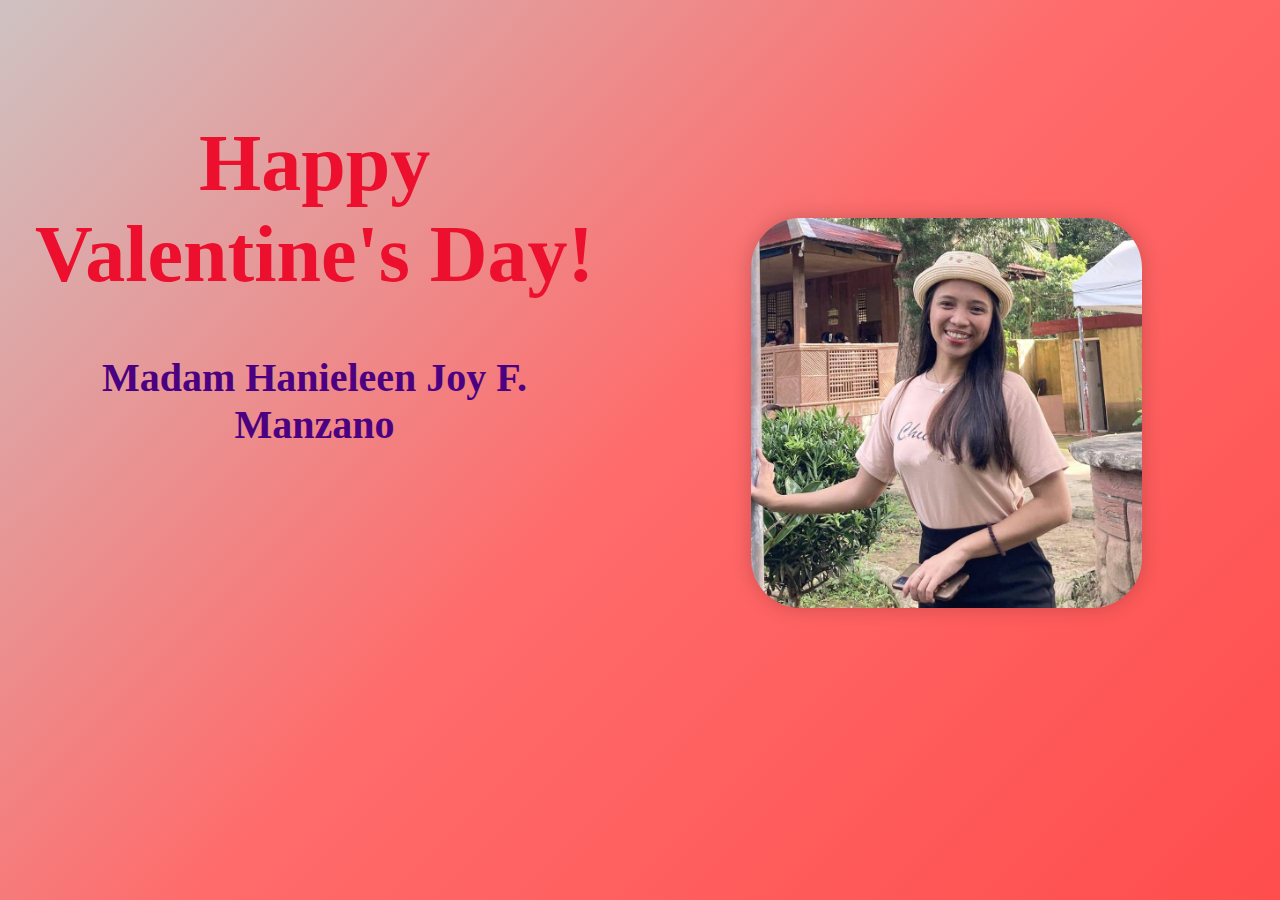
==== index.html @ 7aef0b08 "Initial commit" ====
<!DOCTYPE html>
<html lang="en">
<head>
    <meta charset="UTF-8">
    <meta name="viewport" content="width=device-width, initial-scale=1.0">
    <title>Valentine's Day Image</title>
    <link rel="stylesheet" href="style.css">
    <script src="https://ajax.googleapis.com/ajax/libs/jquery/3.5.1/jquery.min.js"></script>
    <script>
        $(document).ready(function(){
            // Function to adjust styles based on viewport width
            function adjustStyles() {
                var viewportWidth = $(window).width();
                if (viewportWidth < 600) { // Adjust styles for screens less than 600px wide
                    $('.greeting').css('font-size', '1.5em');
                    $('.greeting h1').css('font-size', '1.2em');
                    $('.greeting h4').css('font-size', '0.8em');
                    $('.valentines-image').css('max-width', '100%').css('border-radius', '10px').css('box-shadow', '0 0 5px rgba(0, 0, 0, 0.2)');
                } else { // Reset styles for larger screens
                    $('.greeting').css('font-size', '2.5em');
                    $('.greeting h1').css('font-size', '');
                    $('.greeting h4').css('font-size', '');
                    $('.valentines-image').css('max-width', '60%').css('border-radius', '50px').css('box-shadow', '0 0 20px rgba(0, 0, 0, 0.2)');
                }
            }

            // Call the adjustStyles function on document ready and window resize
            adjustStyles();
            $(window).resize(adjustStyles);
        });
    </script>
</head>
<body>
    <div class="container">
        <div class="greeting">
            <h1>Happy Valentine's Day!</h1>
            <h4> Madam Hanieleen Joy F. Manzano</h4>
        </div>
            <div class="image">
                <img src="images/profile1.jpg" alt="Valentine's Day" class="valentines-image">
            </div>
    </div>
</body>
</html>
---- style.css ----
/* Container to center the image */
body {
        background: linear-gradient(135deg, #cfc2c2, #ff6b6b, #ff4d4d); /* Gradient with pink shades */
        background-size: cover;
        background-repeat: no-repeat;
        background-attachment: fixed; /* Ensures the background remains fixed while scrolling */
    }

.container {
    display: flex;
    justify-content: center;
    align-items: center;
    height: 90vh; /* Adjusted min-height for smaller screens */
}

.greeting {
    display:flexbox;
    justify-content: center;
    align-items: center;
    height: 70vh;
    text-align: center;
    padding: 10px;
    font-size: 2.5em; /* Larger font size */
    font-family: "Poppins", sans-serif; /* Poppins font family */
    color: #ec102e; /* Pink color */
}
.greeting h1 {
    font-family: 'Great Vibes', cursive; /* Great Vibes font for title */
    color: #ec102e; /* Pink color for h1 */
    margin-top: 20px;
}

.greeting h4 {
    font-family: 'Sacramento', cursive; /* Sacramento font for title */
    color: #4b0082; /* Deep purple color for h4 */
    align-items: center;
}

.image{
    display: flex;
    justify-content: center;
    align-items: center;
    height: 50vh;
}

/* Keyframe animation for image */
@keyframes heartbeat {
    0% { transform: scale(1); }
    50% { transform: scale(1.1); }
    100% { transform: scale(1); }
}

.valentines-image {
    max-width: 60%;
    height: auto;
    border-radius: 50px; /* Adds rounded corners to the image */
    box-shadow: 0 0 20px rgba(0, 0, 0, 0.2); /* Adds a soft shadow effect */
    transition: transform 0.3s ease-in-out; /* Adds a smooth transition effect */
    animation: heartbeat 2s ease-in-out infinite alternate; 
    aspect-ratio: 1/1; /* Fixed aspect ratio to maintain the shape */
}

@media (max-width: 600px) {
    .valentines-image {
        max-width: 100%;
        aspect-ratio: unset; /* Remove fixed aspect ratio for smaller screens */
    }
}

.valentines-image:hover {
    transform: scale(1.05); /* Scales up the image on hover for a subtle zoom effect */
    animation-play-state: paused; /* Pause animation on hover */
}
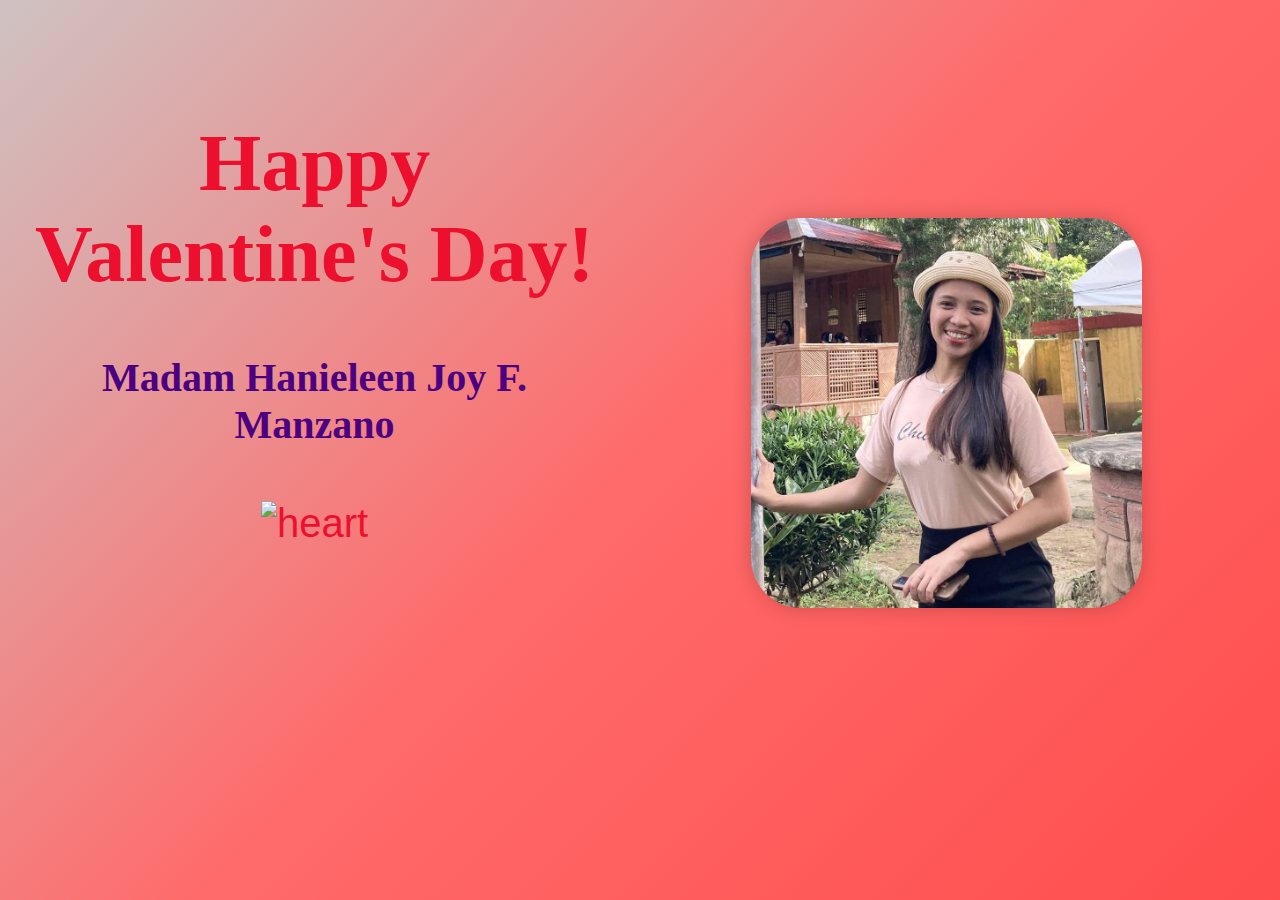
==== commit 3f10d70b: "Second Commit" ====
--- a/index.html
+++ b/index.html
@@ -35,6 +35,7 @@
         <div class="greeting">
             <h1>Happy Valentine's Day!</h1>
             <h4> Madam Hanieleen Joy F. Manzano</h4>
+            <img src="images/heart.png" alt="heart">
         </div>
             <div class="image">
                 <img src="images/profile1.jpg" alt="Valentine's Day" class="valentines-image">
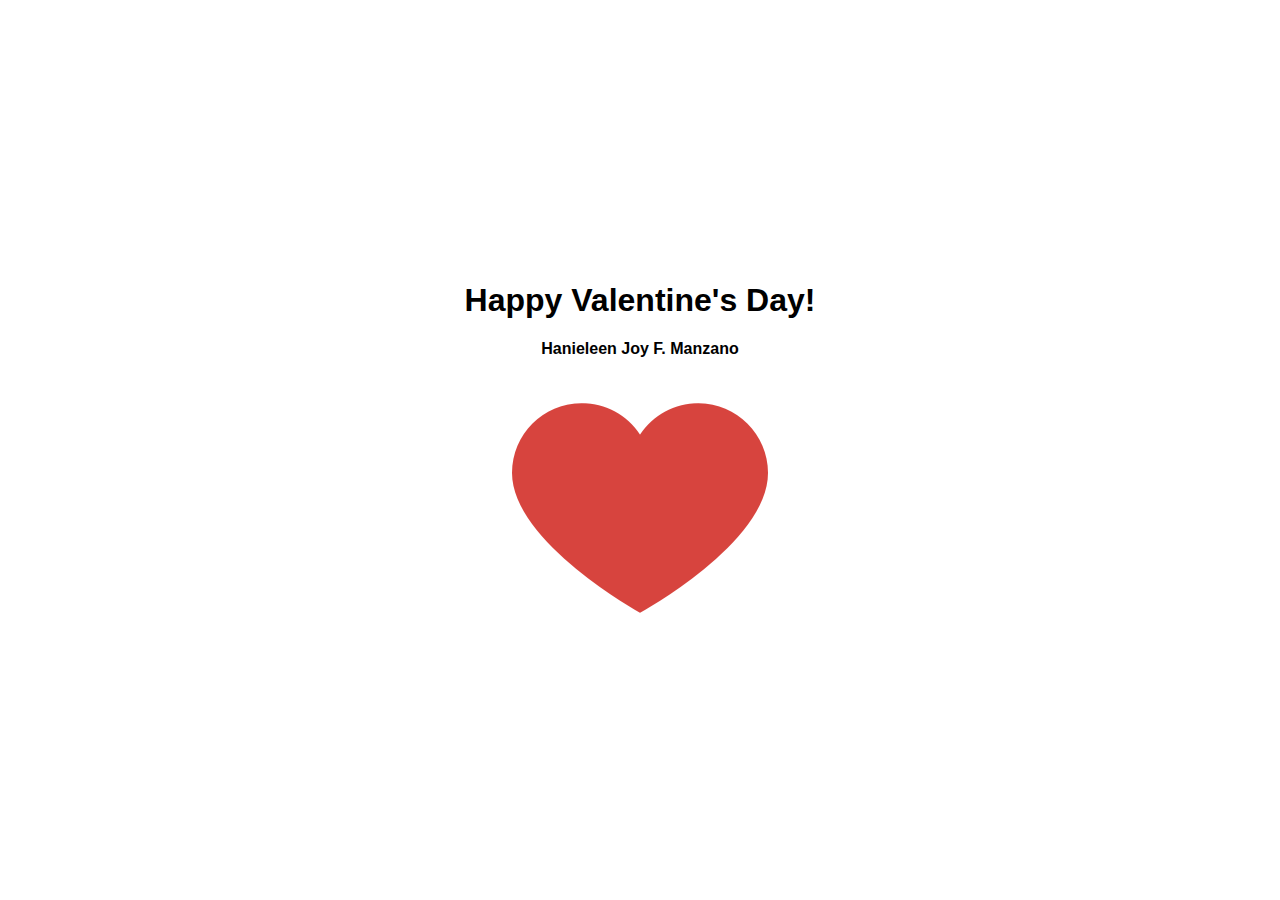
==== commit 1b191e31: "Third Commit" ====
--- a/index.html
+++ b/index.html
@@ -5,41 +5,19 @@
     <meta name="viewport" content="width=device-width, initial-scale=1.0">
     <title>Valentine's Day Image</title>
     <link rel="stylesheet" href="style.css">
-    <script src="https://ajax.googleapis.com/ajax/libs/jquery/3.5.1/jquery.min.js"></script>
-    <script>
-        $(document).ready(function(){
-            // Function to adjust styles based on viewport width
-            function adjustStyles() {
-                var viewportWidth = $(window).width();
-                if (viewportWidth < 600) { // Adjust styles for screens less than 600px wide
-                    $('.greeting').css('font-size', '1.5em');
-                    $('.greeting h1').css('font-size', '1.2em');
-                    $('.greeting h4').css('font-size', '0.8em');
-                    $('.valentines-image').css('max-width', '100%').css('border-radius', '10px').css('box-shadow', '0 0 5px rgba(0, 0, 0, 0.2)');
-                } else { // Reset styles for larger screens
-                    $('.greeting').css('font-size', '2.5em');
-                    $('.greeting h1').css('font-size', '');
-                    $('.greeting h4').css('font-size', '');
-                    $('.valentines-image').css('max-width', '60%').css('border-radius', '50px').css('box-shadow', '0 0 20px rgba(0, 0, 0, 0.2)');
-                }
-            }
+    <link rel="preconnect" href="https://fonts.googleapis.com">
+    <link rel="preconnect" href="https://fonts.gstatic.com" crossorigin>
+    <link href="https://fonts.googleapis.com/css2?family=Poppins:ital,wght@0,100;0,200;0,300;0,400;0,500;0,600;0,700;0,800;0,900;1,100;1,200;1,300;1,400;1,500;1,600;1,700;1,800;1,900&display=swap" rel="stylesheet">
 
-            // Call the adjustStyles function on document ready and window resize
-            adjustStyles();
-            $(window).resize(adjustStyles);
-        });
-    </script>
+
 </head>
 <body>
-    <div class="container">
-        <div class="greeting">
-            <h1>Happy Valentine's Day!</h1>
-            <h4> Madam Hanieleen Joy F. Manzano</h4>
-            <img src="images/heart.png" alt="heart">
-        </div>
-            <div class="image">
-                <img src="images/profile1.jpg" alt="Valentine's Day" class="valentines-image">
-            </div>
+    <div class="content">
+        <h1>Happy Valentine's Day!</h1>
+        <h4>Hanieleen Joy F. Manzano</h4>
+        <a href="collection.html">
+        <img src="images/heart.png" alt="Valentine's Day Image" class="animation">
+        </a>
     </div>
 </body>
 </html>
--- a/style.css
+++ b/style.css
@@ -1,73 +1,27 @@
-/* Container to center the image */
 body {
-        background: linear-gradient(135deg, #cfc2c2, #ff6b6b, #ff4d4d); /* Gradient with pink shades */
-        background-size: cover;
-        background-repeat: no-repeat;
-        background-attachment: fixed; /* Ensures the background remains fixed while scrolling */
-    }
-
-.container {
+    font-family: Arial, sans-serif;
     display: flex;
     justify-content: center;
     align-items: center;
-    height: 90vh; /* Adjusted min-height for smaller screens */
+    height: 100vh;
+    margin: 0;
 }
 
-.greeting {
-    display:flexbox;
-    justify-content: center;
-    align-items: center;
-    height: 70vh;
+.content {
     text-align: center;
-    padding: 10px;
-    font-size: 2.5em; /* Larger font size */
-    font-family: "Poppins", sans-serif; /* Poppins font family */
-    color: #ec102e; /* Pink color */
-}
-.greeting h1 {
-    font-family: 'Great Vibes', cursive; /* Great Vibes font for title */
-    color: #ec102e; /* Pink color for h1 */
-    margin-top: 20px;
 }
 
-.greeting h4 {
-    font-family: 'Sacramento', cursive; /* Sacramento font for title */
-    color: #4b0082; /* Deep purple color for h4 */
-    align-items: center;
+.animation {
+    max-width: 50%;
+    animation: floatAnimation 5s infinite ease-in-out;
 }
 
-.image{
-    display: flex;
-    justify-content: center;
-    align-items: center;
-    height: 50vh;
-}
-
-/* Keyframe animation for image */
 @keyframes heartbeat {
     0% { transform: scale(1); }
     50% { transform: scale(1.1); }
     100% { transform: scale(1); }
 }
 
-.valentines-image {
-    max-width: 60%;
-    height: auto;
-    border-radius: 50px; /* Adds rounded corners to the image */
-    box-shadow: 0 0 20px rgba(0, 0, 0, 0.2); /* Adds a soft shadow effect */
-    transition: transform 0.3s ease-in-out; /* Adds a smooth transition effect */
-    animation: heartbeat 2s ease-in-out infinite alternate; 
-    aspect-ratio: 1/1; /* Fixed aspect ratio to maintain the shape */
+.animation {
+    animation: heartbeat 1s ease-in-out infinite alternate; /* Apply animation */
 }
-
-@media (max-width: 600px) {
-    .valentines-image {
-        max-width: 100%;
-        aspect-ratio: unset; /* Remove fixed aspect ratio for smaller screens */
-    }
-}
-
-.valentines-image:hover {
-    transform: scale(1.05); /* Scales up the image on hover for a subtle zoom effect */
-    animation-play-state: paused; /* Pause animation on hover */
-}
